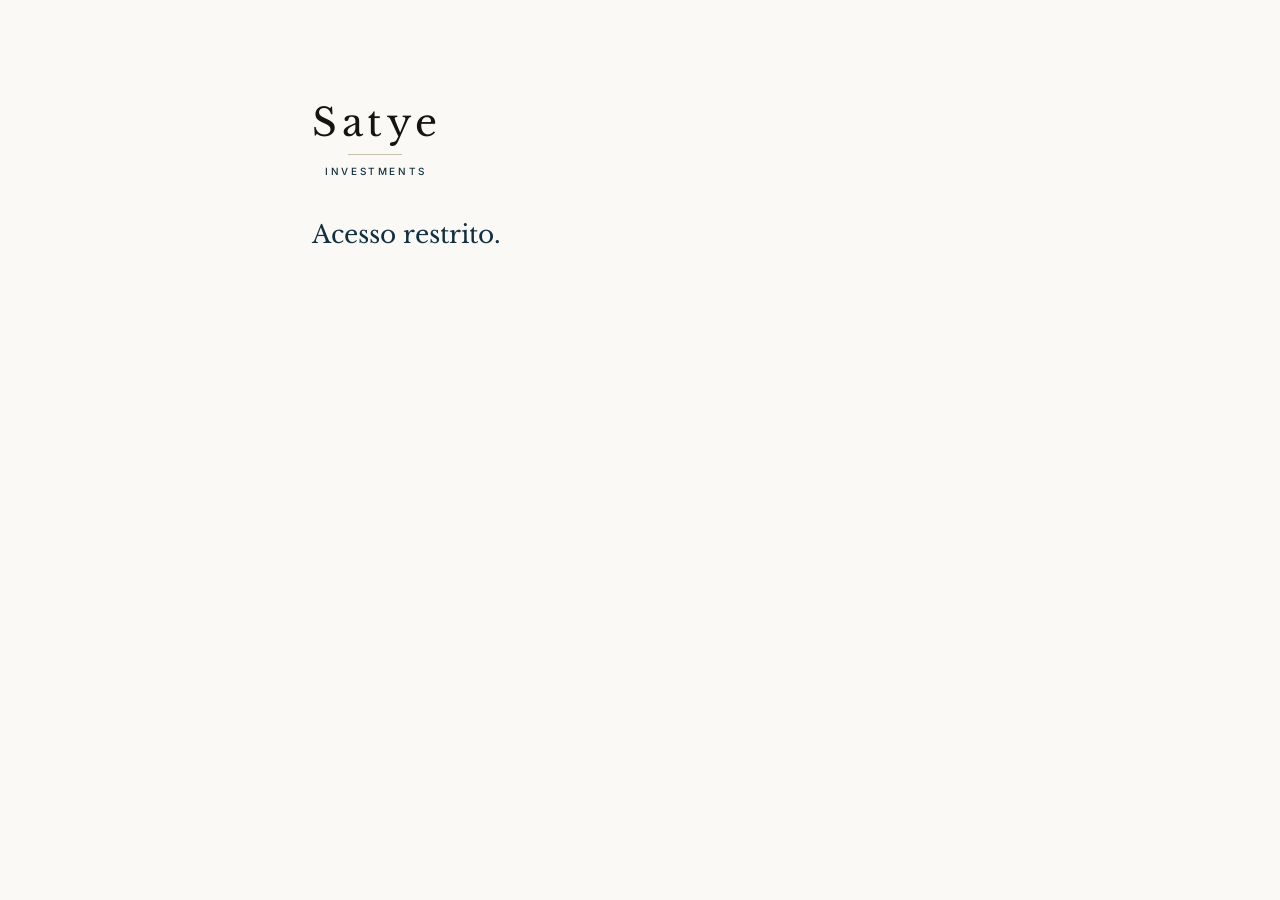
==== acesso/index.html @ 8e6cfa81 "Aplica textos definitivos: quatro blocos, idioma e acesso no rodapé Co-Authored-By: Claude Fable 5.1" ====
<!doctype html>
<html lang="pt-BR">
<head>
  <meta charset="utf-8">
  <meta name="viewport" content="width=device-width, initial-scale=1">
  <meta name="robots" content="noindex, nofollow">
  <title>Acesso</title>
  <link rel="icon" href="../favicon.svg" type="image/svg+xml">
  <link rel="preconnect" href="https://fonts.googleapis.com">
  <link rel="preconnect" href="https://fonts.gstatic.com" crossorigin>
  <link href="https://fonts.googleapis.com/css2?family=Inter:wght@400;500&family=Libre+Baskerville&display=swap" rel="stylesheet">
  <link rel="stylesheet" href="../style.css">
</head>
<body>
  <main class="wrap">
    <section class="hero">
      <a class="logo" href="../" aria-label="Satye Investments">
        <span class="logo__name">Satye</span>
        <span class="logo__rule" aria-hidden="true"></span>
        <span class="logo__word">Investments</span>
      </a>
      <p class="lead">Acesso restrito.</p>
    </section>
  </main>
</body>
</html>
---- style.css ----
/* Satye Investments — folha de estilo da landing page pública
   Paleta e tipografia conforme docs/manual-de-marca.md
   Estrutura conforme docs/textos-site.md: página única, quatro blocos,
   rodapé com seletor de idioma e acesso discreto à área privada. */

:root {
  --petrol: #12303F;   /* principal */
  --sand: #C9BFA9;     /* apoio */
  --ink: #141412;      /* preto de tinta: só o nome no logotipo */
  --text: #1C1C1A;     /* grafite: texto corrido */
  --paper: #FAF9F6;    /* fundo */
  --muted: rgba(28, 28, 26, 0.62);
  --serif: "Libre Baskerville", Georgia, "Times New Roman", serif;
  --sans: "Inter", -apple-system, "Segoe UI", Helvetica, Arial, sans-serif;
  --measure: 38rem;
}

* { box-sizing: border-box; }

html { color-scheme: light; }

body {
  margin: 0;
  background: var(--paper);
  color: var(--text);
  font-family: var(--sans);
  font-size: 1.0625rem;
  line-height: 1.65;
  -webkit-font-smoothing: antialiased;
}

a { color: var(--petrol); text-decoration: none; }
a:hover, a:focus-visible { text-decoration: underline; text-underline-offset: 0.2em; }

.skip {
  position: absolute; left: -999px; top: 0;
  background: var(--petrol); color: var(--paper); padding: .5rem 1rem;
}
.skip:focus { left: 1rem; top: 1rem; z-index: 10; }

.wrap { max-width: 44rem; margin: 0 auto; padding: 0 1.5rem; }

/* ---------- Logotipo tipográfico ----------
   Três elementos empilhados e centralizados:
   nome (Libre Baskerville 400, preto de tinta), filete (areia, 1px,
   largura ~1,4× a altura do nome) e descritor (Inter, caixa alta, azul-petróleo).
   O tamanho do conjunto é controlado pelo font-size de .logo. */

.logo {
  display: inline-flex; flex-direction: column; align-items: center;
  line-height: 1; font-size: 2.4rem; margin: 0; font-weight: 400;
}
.logo:hover { text-decoration: none; }
.logo__name {
  font-family: var(--serif); font-weight: 400; font-size: 1em;
  color: var(--ink); letter-spacing: .12em; margin-right: -.12em; /* compensa o espaçamento final */
}
.logo__rule { display: block; width: 1.4em; height: 1px; background: var(--sand); margin: .3em 0 .28em; }
.logo__word {
  font-family: var(--sans); font-weight: 500; font-size: .26em;
  letter-spacing: .26em; margin-right: -.26em; color: var(--petrol); text-transform: uppercase;
}
/* Versão em corpo grande: espaçamentos de 0,13em e 0,34em */
.logo--large { font-size: clamp(2.8rem, 6vw, 3.6rem); }
.logo--large .logo__name { letter-spacing: .13em; margin-right: -.13em; }
.logo--large .logo__word { letter-spacing: .34em; margin-right: -.34em; }

/* ---------- Abertura ---------- */

.hero { padding: 6.5rem 0 4.5rem; }
.hero .lead {
  font-family: var(--serif); color: var(--petrol);
  font-size: clamp(1.25rem, 2.4vw, 1.55rem); line-height: 1.45;
  max-width: var(--measure); margin: 2.6rem 0 0;
}

/* ---------- Blocos ---------- */

.section { padding: 3.5rem 0; border-top: 1px solid var(--sand); }
.section h2 {
  font-family: var(--serif); font-weight: 400; color: var(--petrol);
  font-size: 1.5rem; line-height: 1.3; margin: 0 0 1.4rem;
}
.section p { max-width: var(--measure); margin: 0 0 1rem; }
.section p:last-child { margin-bottom: 0; }

.grid { display: grid; gap: 2rem 3rem; grid-template-columns: repeat(auto-fit, minmax(16rem, 1fr)); }
.grid h3 {
  font-family: var(--serif); font-weight: 400; color: var(--petrol);
  font-size: 1.15rem; margin: 0 0 .6rem;
}
.grid p { margin: 0; }

/* ---------- Rodapé ---------- */

.footer { border-top: 1px solid var(--sand); padding: 2.5rem 0 3rem; color: var(--muted); font-size: .84rem; }
.footer p { margin: 0 0 .7rem; }
.footer .legal { margin-top: 1.2rem; }
.footer__nav {
  display: flex; justify-content: space-between; align-items: baseline; gap: 1.5rem;
  margin-top: 2.2rem; padding-top: 1.2rem; border-top: 1px solid rgba(201, 191, 169, 0.5);
}
.footer__nav .current { color: var(--text); }
.footer__nav .access { color: var(--muted); }
.footer__nav .access:hover { color: var(--petrol); }
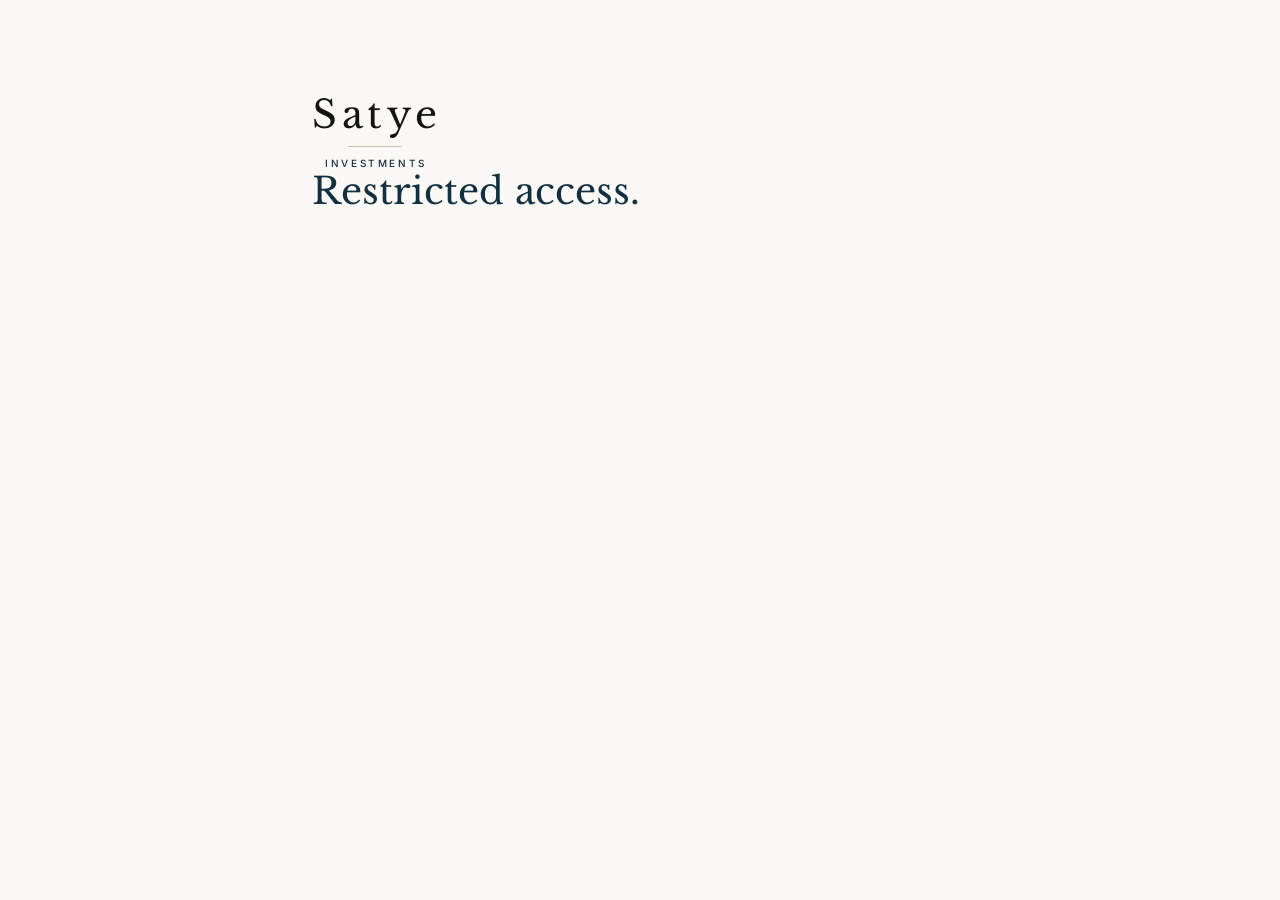
==== commit 232d84aa: "Landing page só em inglês por enquanto; cabeçalho fixo com a marca Co-Authored-By: Claude Fable 5.1 " ====
--- a/acesso/index.html
+++ b/acesso/index.html
@@ -1,10 +1,10 @@
 <!doctype html>
-<html lang="pt-BR">
+<html lang="en">
 <head>
   <meta charset="utf-8">
   <meta name="viewport" content="width=device-width, initial-scale=1">
   <meta name="robots" content="noindex, nofollow">
-  <title>Acesso</title>
+  <title>Access</title>
   <link rel="icon" href="../favicon.svg" type="image/svg+xml">
   <link rel="preconnect" href="https://fonts.googleapis.com">
   <link rel="preconnect" href="https://fonts.gstatic.com" crossorigin>
@@ -19,7 +19,7 @@
         <span class="logo__rule" aria-hidden="true"></span>
         <span class="logo__word">Investments</span>
       </a>
-      <p class="lead">Acesso restrito.</p>
+      <p class="lead">Restricted access.</p>
     </section>
   </main>
 </body>
--- a/style.css
+++ b/style.css
@@ -65,13 +65,31 @@
 .logo--large .logo__name { letter-spacing: .13em; margin-right: -.13em; }
 .logo--large .logo__word { letter-spacing: .34em; margin-right: -.34em; }
 
+/* ---------- Cabeçalho fixo ---------- */
+
+.header {
+  position: sticky; top: 0; z-index: 5;
+  background: rgba(250, 249, 246, 0.94);
+  backdrop-filter: blur(6px);
+  border-bottom: 1px solid rgba(201, 191, 169, 0.5);
+}
+.header__inner {
+  max-width: 44rem; margin: 0 auto; padding: 1rem 1.5rem;
+  display: flex; align-items: center; justify-content: space-between; gap: 1rem;
+}
+.lang {
+  font-size: .78rem; letter-spacing: .12em; text-transform: uppercase;
+  color: var(--muted); border: 1px solid var(--sand); padding: .35rem .7rem; border-radius: 2px;
+}
+.lang:hover { color: var(--petrol); border-color: var(--petrol); text-decoration: none; }
+
 /* ---------- Abertura ---------- */
 
-.hero { padding: 6.5rem 0 4.5rem; }
+.hero { padding: 6rem 0 4.5rem; }
 .hero .lead {
-  font-family: var(--serif); color: var(--petrol);
-  font-size: clamp(1.25rem, 2.4vw, 1.55rem); line-height: 1.45;
-  max-width: var(--measure); margin: 2.6rem 0 0;
+  font-family: var(--serif); font-weight: 400; color: var(--petrol);
+  font-size: clamp(1.6rem, 3.4vw, 2.3rem); line-height: 1.3;
+  max-width: var(--measure); margin: 0;
 }
 
 /* ---------- Blocos ---------- */
@@ -97,7 +115,7 @@
 .footer p { margin: 0 0 .7rem; }
 .footer .legal { margin-top: 1.2rem; }
 .footer__nav {
-  display: flex; justify-content: space-between; align-items: baseline; gap: 1.5rem;
+  display: flex; justify-content: flex-end; align-items: baseline; gap: 1.5rem;
   margin-top: 2.2rem; padding-top: 1.2rem; border-top: 1px solid rgba(201, 191, 169, 0.5);
 }
 .footer__nav .current { color: var(--text); }
